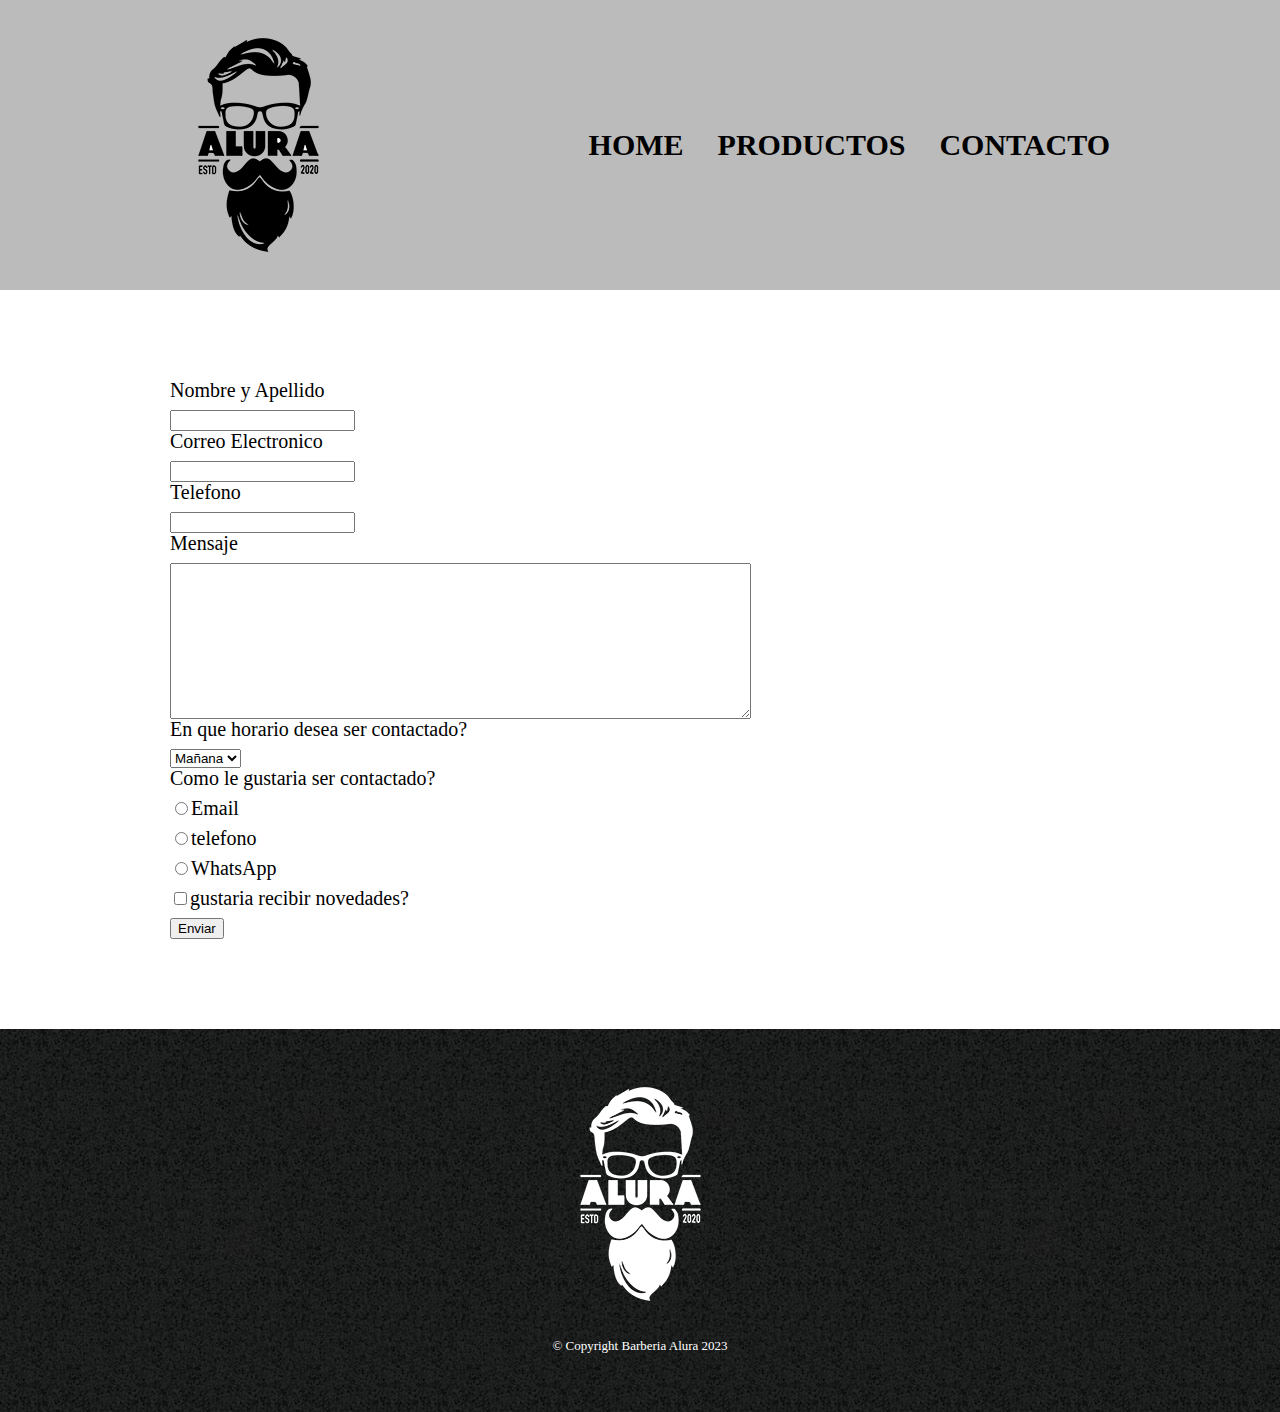
==== HTML5yCSS3/Parte3/contacto.html @ 5c1a8e78 "cambios" ====
<html>
    <head>
        <title>Contacto - Barberia Alura</title>
        <meta charset="UTF-8">
        <link rel="stylesheet" href="../reset.css">
        <link rel="stylesheet" href="../style.css">
    </head>
    <body>
        <header>
            <div class="caja">
            <h1><img src="../Parte2/imagenes/logo.png"></h1>
            <nav>
                <ul>
                    <li><a href="../Parte1/index.html">Home</a></li>
                    <li><a href="../Parte2/productos.html">Productos</a></li>
                    <li><a href="contacto.html">Contacto</a></li>
                </ul>
            </nav>
        </div>
        </header>
        <main>
            <form action="POST" class="contact-form">
                <div>
                    <label for="personal">Nombre y Apellido</label>
                    <input type="text" id="personal">
                    
                    <label for="correo">Correo Electronico</label>
                    <input type="email" id="correo">

                    <label for="telefono">Telefono</label>
                    <input type="number" id="telefono">

                    <label for="mensaje">Mensaje</label>
                    <textarea cols="70" rows="10" id="mensaje"></textarea>
                </div>
                <div>
                    <p>En que horario desea ser contactado?</p>
                    <select>
                        <option value="mañana">Mañana</option>
                        <option value="tarde">Tarde</option>
                        <option value="noche">Noche</option>
                    </select>
                </div>
                <div>
                    <p>Como le gustaria ser contactado?</p>
                    <label for="radio-email"><input type="radio" value="email" id="radio-email" name="contacto">Email</label>
                    

                    <label for="radio-telefono"><input type="radio" value="telefono" id="radio-telefono" name="contacto">telefono</label>


                    <label for="radio-wpp"><input type="radio" value="wpp" id="radio-wpp" name="contacto">WhatsApp</label>
                    
                </div>

                    <label class="checkbox"><input type="checkbox" name="novedades">gustaria recibir novedades?</label>
                

                <input type="submit" value="Enviar">
            </form>
        </main>
        <footer>
            <img src="../Parte2/imagenes/logo-blanco.png">
            <p class="copyright">&copy Copyright Barberia Alura 2023</p>
        </footer>
    </body>
</html>
---- HTML5yCSS3/style.css ----
header{
    background-color: #BBBBBB;
    padding: 20px 0;
}

.caja{
    position: relative;
    width:940px;
    margin:0 auto;
}
nav{
    position: absolute;
    top: 110px;
    right: 0;

}

nav li{
    display: inline;
    margin: 0 0 0 15px;
}
main{
    width:940px;
    margin:0 auto;
    padding: 50px;
}

main li{
    box-sizing: border-box;
    display: inline-block;
    text-align: center;
    width: 30%;
    vertical-align: top;
    margin: 0 1.5%;
    padding: 30px 20px;
    border-color: black;
    border-width: 2px;
    border-style: solid;
    /*border-style:dotted;*/
    border-radius: 20px;
}

.descripcion{
    font-size: 18px;
}
.precio{
    font-size: 20px;
    font-weight: bold;
    margin-top: 10px;
}
main h2{
    font-size: 30px;
    font-weight: bold;
}
nav a{
    text-transform: uppercase;
    color: black;
    font-weight: bold;
    font-size: 30px;
    text-decoration: none;
    margin: 0 0 0 15px;
}

nav a:hover{

    color:#c78c19;
    text-decoration: underline;
}
main li:hover h2{
    font-size: 35px;
    color: #c78c19;
}
main li:hover{
    border-color: #c78c19;
}
main li:active{
    border-color: yellowgreen;
}
main li:active h2{
    color: yellowgreen;
}
footer{
    padding: 40px;
    text-align: center;
    background: url(Parte2/imagenes/bg.jpg);
}
.copyright{
    color: white;
    font-size: 13px;
    margin: 20px;
}


.contact-form{
    margin: 40px 0;
}
.contact-form label,p{
    display: block;
    font-size: 20px;
    margin: 0 0 10px;
}
.contact-form input textarea{
    display:block;
    margin: 0 0 10px;
    padding: 10px 25px;
    width: 50%;
}

.checkbox{
    margin: 20px 0;
}
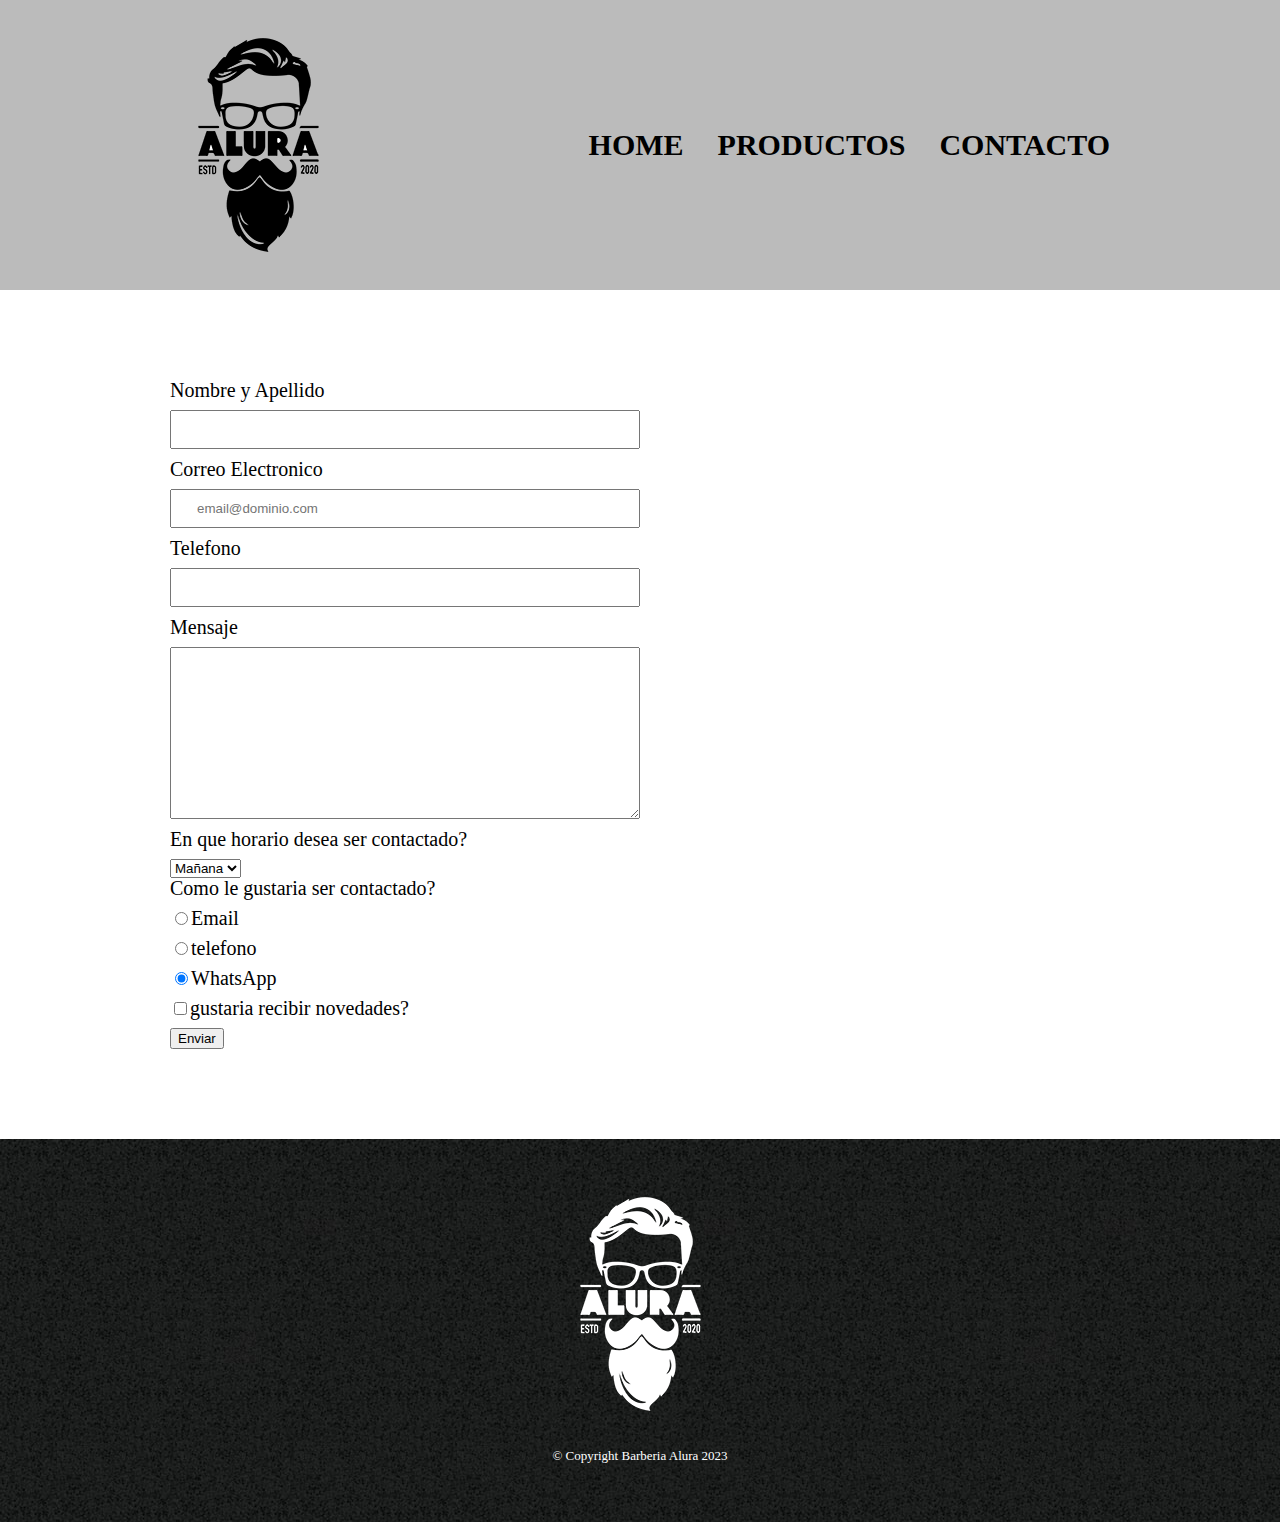
==== commit eba0f4fa: "cambios" ====
--- a/HTML5yCSS3/Parte3/contacto.html
+++ b/HTML5yCSS3/Parte3/contacto.html
@@ -8,7 +8,7 @@
     <body>
         <header>
             <div class="caja">
-            <h1><img src="../Parte2/imagenes/logo.png"></h1>
+            <h1><img src="../Parte2/imagenes/logo.png" alt="logo-barberia"></h1>
             <nav>
                 <ul>
                     <li><a href="../Parte1/index.html">Home</a></li>
@@ -20,38 +20,38 @@
         </header>
         <main>
             <form action="POST" class="contact-form">
-                <div>
+                <fieldset>
                     <label for="personal">Nombre y Apellido</label>
-                    <input type="text" id="personal">
+                    <input class="input-block" type="text" id="personal" required>
                     
                     <label for="correo">Correo Electronico</label>
-                    <input type="email" id="correo">
+                    <input class="input-block" type="email" id="correo" required placeholder="email@dominio.com">
 
                     <label for="telefono">Telefono</label>
-                    <input type="number" id="telefono">
+                    <input class="input-block" type="tel" id="telefono" required>
 
                     <label for="mensaje">Mensaje</label>
-                    <textarea cols="70" rows="10" id="mensaje"></textarea>
-                </div>
-                <div>
-                    <p>En que horario desea ser contactado?</p>
+                    <textarea class="input-block" cols="70" rows="10" id="mensaje"></textarea>
+                </fieldset>
+                <fieldset>
+                    <legend>En que horario desea ser contactado?</legend>
                     <select>
                         <option value="mañana">Mañana</option>
                         <option value="tarde">Tarde</option>
                         <option value="noche">Noche</option>
                     </select>
-                </div>
-                <div>
-                    <p>Como le gustaria ser contactado?</p>
+                </fieldset>
+                <fieldset>
+                    <legend>Como le gustaria ser contactado?</legend>
                     <label for="radio-email"><input type="radio" value="email" id="radio-email" name="contacto">Email</label>
                     
 
                     <label for="radio-telefono"><input type="radio" value="telefono" id="radio-telefono" name="contacto">telefono</label>
 
 
-                    <label for="radio-wpp"><input type="radio" value="wpp" id="radio-wpp" name="contacto">WhatsApp</label>
+                    <label for="radio-wpp"><input type="radio" value="wpp" id="radio-wpp" name="contacto" checked>WhatsApp</label>
                     
-                </div>
+                </fieldset>
 
                     <label class="checkbox"><input type="checkbox" name="novedades">gustaria recibir novedades?</label>
                 
@@ -60,7 +60,7 @@
             </form>
         </main>
         <footer>
-            <img src="../Parte2/imagenes/logo-blanco.png">
+            <img src="../Parte2/imagenes/logo-blanco.png"  alt="logo-barberia">
             <p class="copyright">&copy Copyright Barberia Alura 2023</p>
         </footer>
     </body>
--- a/HTML5yCSS3/style.css
+++ b/HTML5yCSS3/style.css
@@ -94,12 +94,12 @@
 .contact-form{
     margin: 40px 0;
 }
-.contact-form label,p{
+.contact-form label,legend{
     display: block;
     font-size: 20px;
     margin: 0 0 10px;
 }
-.contact-form input textarea{
+.input-block{
     display:block;
     margin: 0 0 10px;
     padding: 10px 25px;
@@ -107,5 +107,5 @@
 }
 
 .checkbox{
-    margin: 20px 0;
+    margin: 70px 0;
 }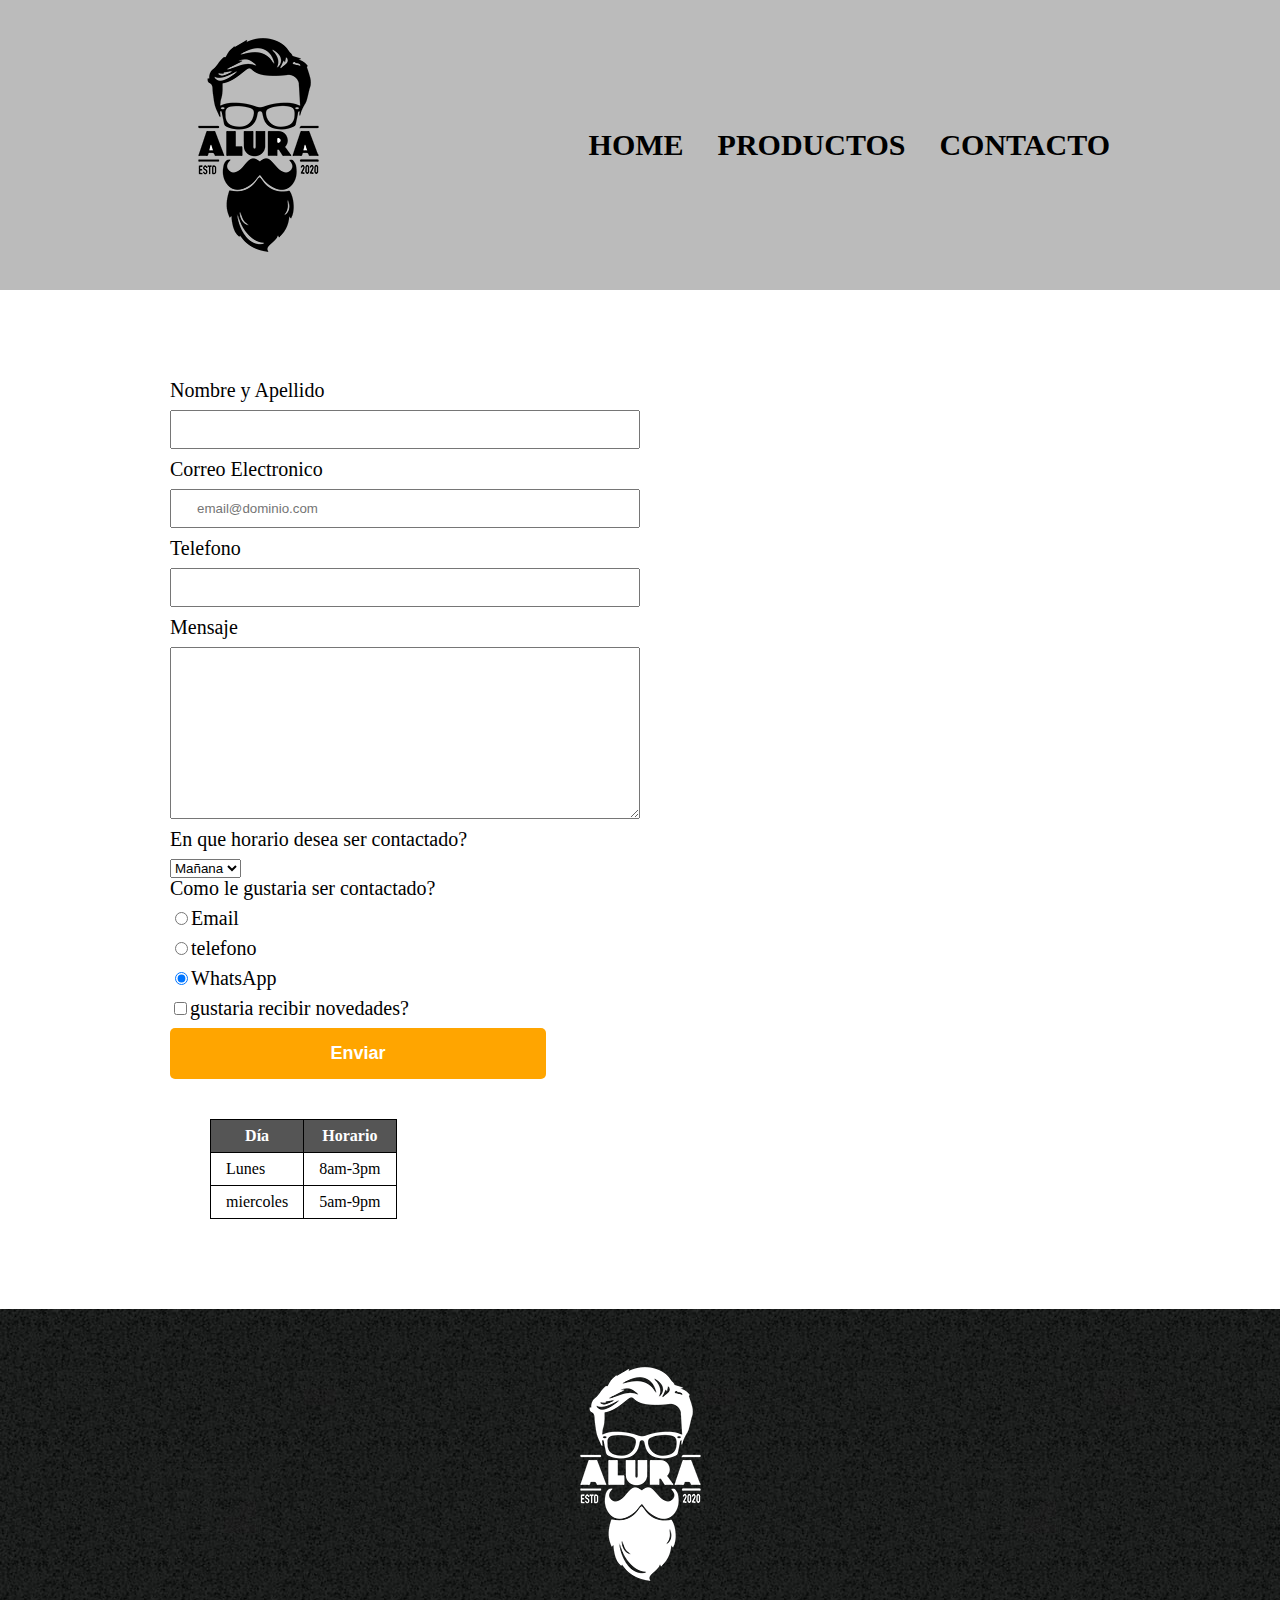
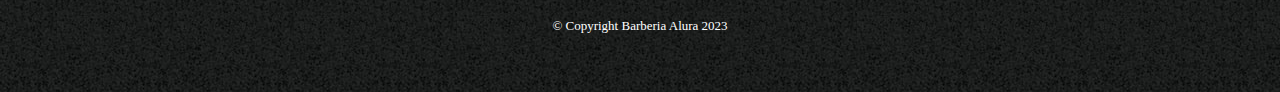
==== commit cb00d10e: "ultimos cambios en las paginas" ====
--- a/HTML5yCSS3/Parte3/contacto.html
+++ b/HTML5yCSS3/Parte3/contacto.html
@@ -56,8 +56,27 @@
                     <label class="checkbox"><input type="checkbox" name="novedades">gustaria recibir novedades?</label>
                 
 
-                <input type="submit" value="Enviar">
+                <input type="submit" value="Enviar" class="enviar">
+
             </form>
+            <div>
+            <table class="horarios">
+                <thead>
+                    <th>Día</th>
+                    <th>Horario</th>
+                </thead>   
+                <tbody>
+                    <tr>
+                        <td>Lunes</td>
+                        <td>8am-3pm</td>
+                    </tr>
+                    <tr>
+                        <td>miercoles</td>
+                        <td>5am-9pm</td>
+                    </tr>
+                </tbody>
+            </table>
+            </div>
         </main>
         <footer>
             <img src="../Parte2/imagenes/logo-blanco.png"  alt="logo-barberia">
--- a/HTML5yCSS3/style.css
+++ b/HTML5yCSS3/style.css
@@ -108,4 +108,37 @@
 
 .checkbox{
     margin: 70px 0;
+}
+
+.enviar{
+    width: 40%;
+    padding: 15px 0;
+    font-size: 18px;
+    font-weight: bold;
+    color:white;
+    background: orange;
+    border:none;
+    border-radius: 5px;
+    transition: 1s background ;
+    transition: 1s all;
+    cursor: pointer;
+}
+
+.enviar:hover{
+    background: darkorange;
+    transform: scale(1.20) rotate(70deg);
+}
+
+.horarios{
+    margin:40px 40px;
+
+}
+.horarios thead{
+    background-color: #555555;
+    color: white;
+    font-weight: bold;
+}
+td,th{
+    border: 1px solid #000000;
+    padding: 8px 15px;
 }